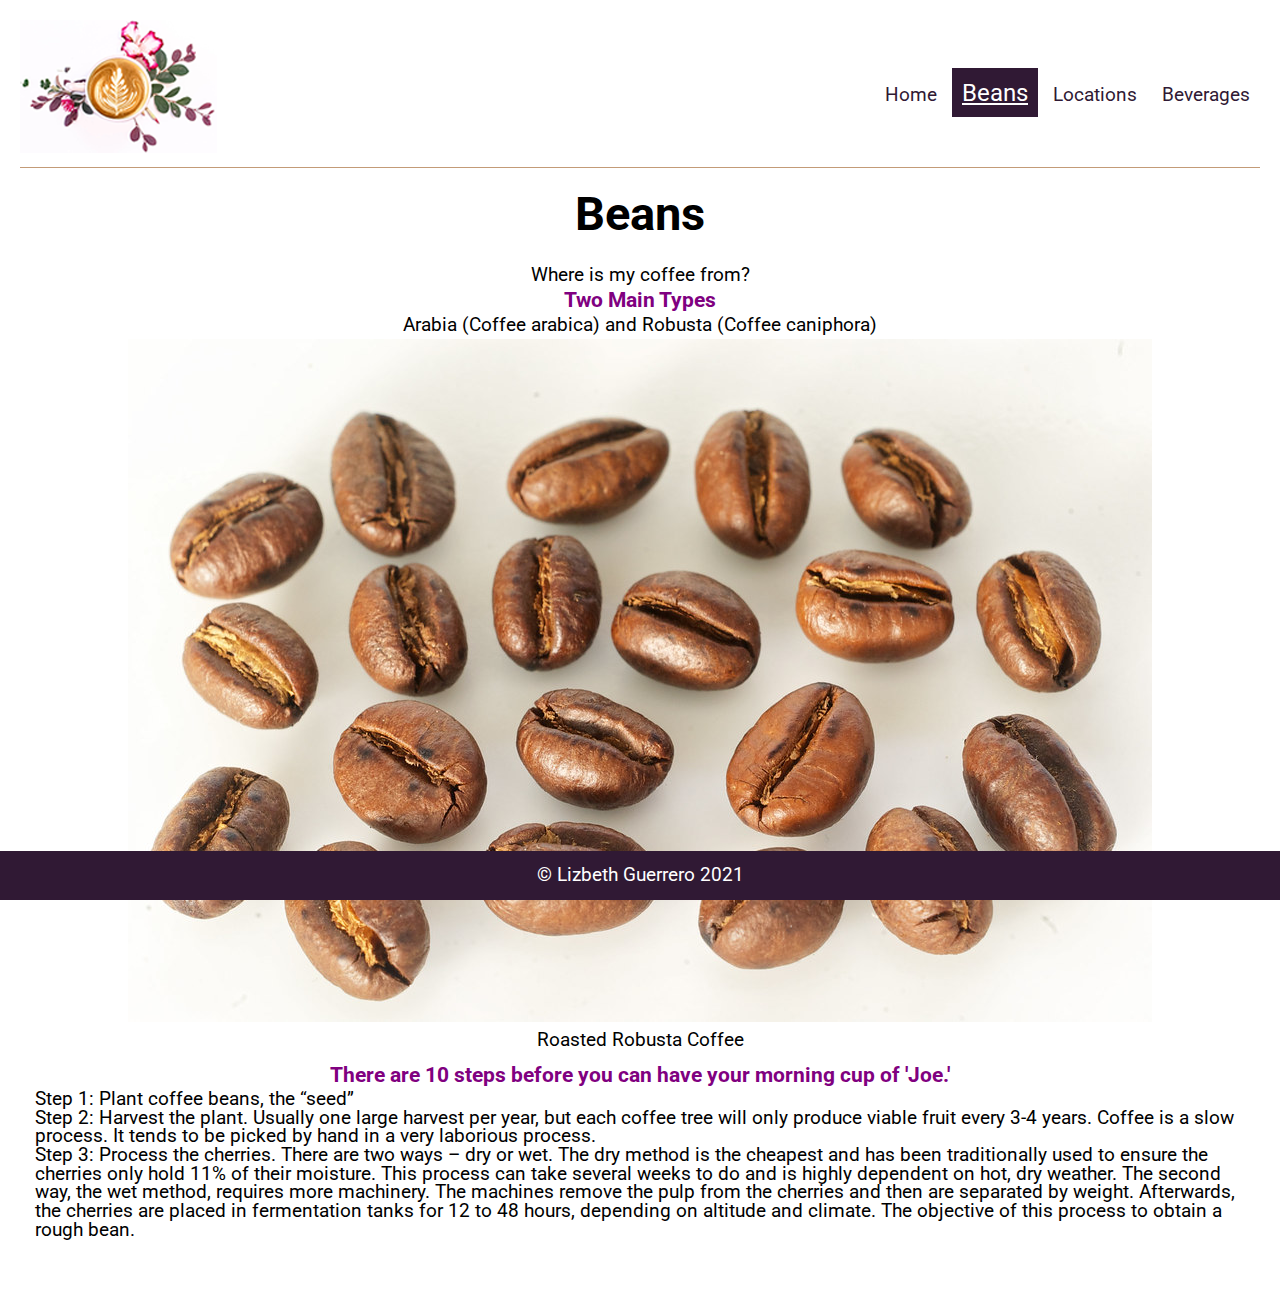
==== beans.html @ 9e93ac3e "Add files via upload" ====
<!DOCTYPE html>
<html lang="en">
  <head>
    <meta charset="utf-8">
    <meta name="viewport" content="width=device-width, initial-scale=1.0">
    <link rel="shortcut icon" type="images/ico" href="images/favicon.ico">
    <link rel="logo" type="image/png" href="images/coffee-pretty-kanwardeep-kaur.png">
    <link rel="stylesheet" href="css/html5reset.css">
    <link rel="stylesheet" href="css/starter.css">
    <link rel="stylesheet" href="css/style.css">
    <link rel="preconnect" href="https://fonts.gstatic.com">
    <link href="https://fonts.googleapis.com/css2?family=Roboto:wght@300&display=swap" rel="stylesheet">
    <title>Beans</title>
  </head>
  <body>
    <a class = "skip" href="#main">Skip to Main Content</a>
    <header>
      <img src="images/coffee-pretty-kanwardeep-kaur-unsplash-2.png" alt="logo" id = "logo">
      <nav>
        <ul class="nav">
          <li><a href="index.html">Home</a></li>
          <li><a class="current" href="beans.html">Beans</a></li>
          <li><a href="locations.html">Locations</a></li>
          <li><a href="beverages.html">Beverages</a></li>
        </ul>
      </nav>
    </header>

    <main id ="main">
      <id="main"/>
      <h1>Beans</h1>
      <p>Where is my coffee from?</p>

      <div class="beans">
        <h3 id="beans">Two Main Types</h3>
        <p>Arabia (Coffee arabica) and Robusta (Coffee caniphora)</p>
        <img src="images/robusta-bharat-mirchandani-flickr.jpeg" alt="Robusta Coffee beans" class="responsive"/>
        <p>Roasted Robusta Coffee</p>
      </div>

      <div class="steps">
        <h3 id="steps"> There are 10 steps before you can have your morning cup of 'Joe.'</h3>
        <p>Step 1: Plant coffee beans, the “seed”<br/>
          Step 2: Harvest the plant. Usually one large harvest per year, but each coffee tree will only produce viable fruit every 3-4 years. Coffee is a slow process. It tends to be picked by hand in a very laborious process.<br/>
          Step 3: Process the cherries. There are two ways – dry or wet. The dry method is the cheapest and has been traditionally used to ensure the cherries only hold 11% of their moisture. This process can take several weeks to do and is highly dependent on hot, dry weather. The second way, the wet method, requires more machinery. The machines remove the pulp from the cherries and then are separated by weight. Afterwards, the cherries are placed in fermentation tanks for 12 to 48 hours, depending on altitude and climate. The objective of this process to obtain a rough bean. 
          </p>
      </div>
  </main>

    <footer>
      <p> &copy; Lizbeth Guerrero 2021</p>
    </footer>
  </body>
</html>
---- css/starter.css ----
h1{
  font-size: 2.5em;
  text-align: center;
  line-height: 2;
  font-style: #301934 solid;
}

h2{
  font-size: 1.5em;
  text-align: center;
  padding-top: 60px;
}

h3 {
  color: purple;
  font-size:1.1em;
  text-align:center;
}

p {
  padding: 5px;
}

a.skip{
  background: white;
  left: 0;
  padding: 6px;
  position: absolute;
  top: -40px;
  -webkit-transition: top 1s ease-out;
  transition: top 1s ease-out;
  z-index: 1;
}

a.skip:focus{
  top:20px;
  color: black;
  text-decoration-style: solid;
}

*:focus{
  border: 2px solid black;
}

footer{
  background-color: #301934;
  color: white;
  min-height: 30px;
  padding-top: 10px;
  padding-bottom: 10px;
  text-align: center;
  width: 100%;
  position: fixed;
  bottom: 0;
  left: 0;
}

.big_card{
  -webkit-transform: initial;
          transform: initial;
}

.nav {
  width:100%;
  padding: 0px;
}

.nav li{
  display:inline;
  /* display:flex; */
  /* flex-direction: row;
  justify-content:right; */
  /* padding: 0px; */
}

.nav a{
  color: #301934;
  text-decoration: none;
}

.nav a:hover, a:focus{
  color: #774dad;
  text-decoration: none;
}

.nav .current {
  text-decoration: underline;
  color: white;
  background-color:#301934;
  font-size: 130%;
}

@media screen and (min-width: 850px){
  .big_card{
    -webkit-transform: scaleX(1.12);
            transform: scaleX(1.12);
  }

  nav a{
    padding: 10px;
  }
}
---- css/style.css ----
body{
  margin: 0;
  padding: 20px;
  font-size: 14pt;
  font-family: 'Roboto', sans-serif;
  text-align: center;
  margin-bottom: 40px;
  color: solid black;
}

header{
  background: #fff;
  border-bottom: 1px solid #C39B77;
  display: flex;
  flex-direction: column;
  justify-content: center;
  align-items: center;
  /* min-height: 40px; */
}

.navlinks {
  display:flex;
  flex-direction: column;
  justify-content: center;
}

.facts{
  min-height: 500px;
  display: flex;
  flex-direction: column;
  justify-content: center;
  align-items: center;
  flex-wrap: wrap;
}

.overview {
  margin: 12px;
  background: #fff;
  border-radius: 7px;
  padding: 0 0 50px 0;
  flex-basis: 400px;
}

.overview > header {
  background: #fff;
  padding: 10px 0;
  border-radius: 7px 7px 0 0;
}

.beverages {
  min-height: 600px;
  display: flex;
}

/* figure {
  border: 1 px #C39B77 solid;
  margin: auto;
  padding: 5px;
}

/* code below taken from w3 schools */
/* figcaption {
  display: flex;
  margin-top: 1em;
  margin-bottom: 1em;
  margin-left: 40px;
  margin-right: 40px;
  justify-content: center;
  flex-wrap: wrap; */
} */

.beans {
  padding-top: 40px;
  font-style: bold purple;
  line-height: 1;
}

.steps {
  padding:10px;
  text-align:left;
  display:flex;
  justify-content:center;
  flex-wrap:wrap;
}


.responsive {
  max-width: 100%;
  height: auto;
}


#logo{
  -webkit-animation-: logo_grow;
  animation-name: logo_grow;
  animation-duration: 15s;
}




/* CODE BELOW TAKEN FROM W3SCHOOLS PORTFOLIO GALLERY GUIDELINES */

* {
  box-sizing: border-box;
}

.row {
  margin: 8px -16px;
}

/* Add padding BETWEEN each column (if you want) */
.row,
.row > .column {
  padding: 8px;
}

/* Create four equal columns that floats next to each other */
.column {
  width: 25%;
}

/* Clear floats after rows */
.row:after {
  content: "";
  display: table;
  clear: both;
}

/* Responsive layout - makes a two column-layout instead of four columns */
@media screen and (max-width: 900px) {
  .column {
    width: 50%;
  }
}

/* Responsive layout - makes the two columns stack on top of each other instead of next to each other */
@media screen and (max-width: 600px) {
  .column {
    width: 100%;
  }
}


@media screen and (min-width: 850px){

  header{
    justify-content: space-between;
    flex-direction: row;
  }

  nav {
    display: flex;
    align-items: stretch;
    flex-direction: row;
  }

  /* .nav {
    flex-basis: 230px;
  }  */
}

/* @media (prefers-reduced-motion: reduce) {
  #logo {
    animation-name: none;
    animation-duration: none;
  }
}


@media print { 

  body {
      background-image: none;
  }

  nav {
    width: 100%;
  }

  nav li{
    display: flex;
    flex-direction: row;
    justify-content: space-around;
  }
} */
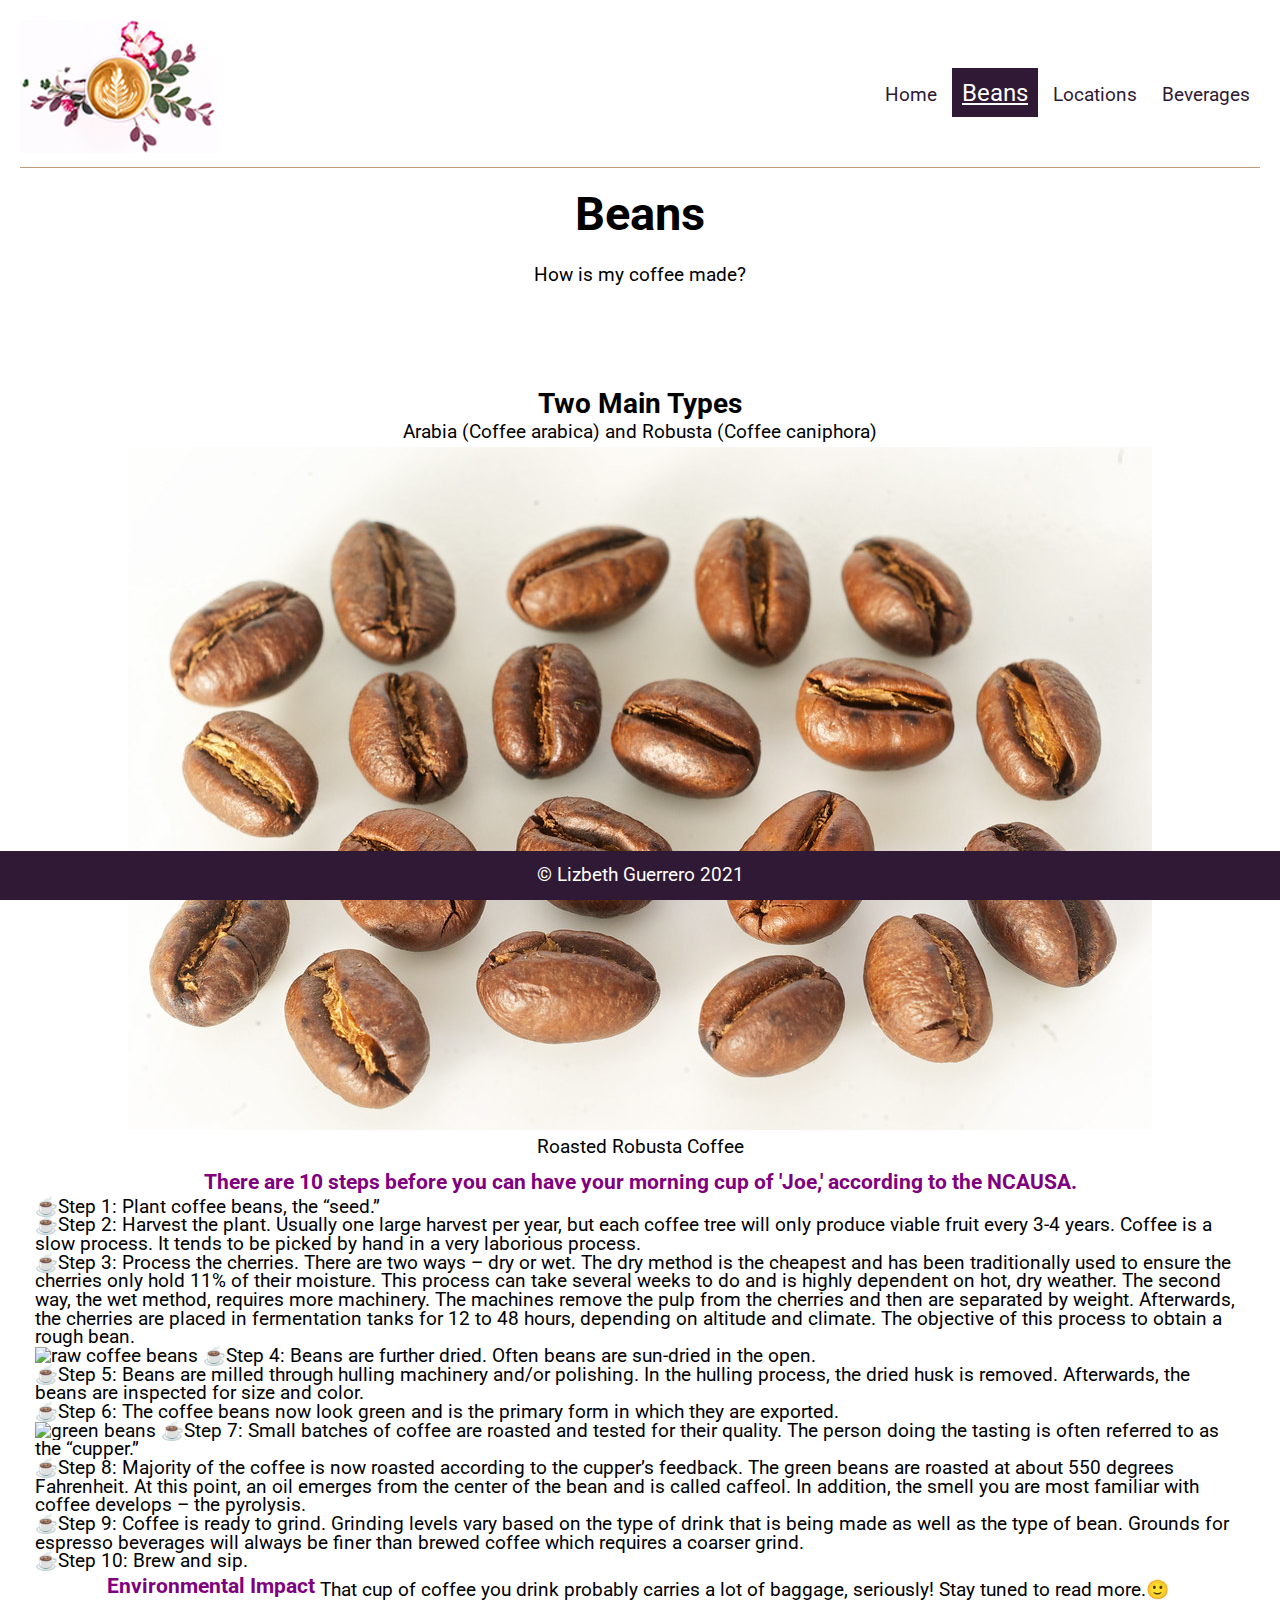
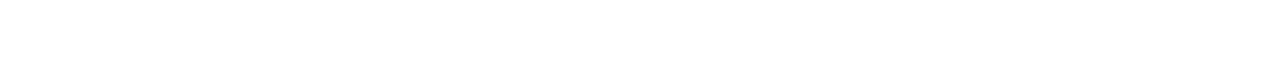
==== commit 3ee6c6e7: "Add files via upload" ====
--- a/beans.html
+++ b/beans.html
@@ -4,7 +4,7 @@
     <meta charset="utf-8">
     <meta name="viewport" content="width=device-width, initial-scale=1.0">
     <link rel="shortcut icon" type="images/ico" href="images/favicon.ico">
-    <link rel="logo" type="image/png" href="images/coffee-pretty-kanwardeep-kaur.png">
+    <link rel="logo" type="image/png" href="images/coffee-pretty-kanwardeep-kaur-unsplash-2.png">
     <link rel="stylesheet" href="css/html5reset.css">
     <link rel="stylesheet" href="css/starter.css">
     <link rel="stylesheet" href="css/style.css">
@@ -29,21 +29,52 @@
     <main id ="main">
       <id="main"/>
       <h1>Beans</h1>
-      <p>Where is my coffee from?</p>
+      <p>How is my coffee made?</p>
 
       <div class="beans">
-        <h3 id="beans">Two Main Types</h3>
+        <h2 id="beans">Two Main Types</h2>
         <p>Arabia (Coffee arabica) and Robusta (Coffee caniphora)</p>
         <img src="images/robusta-bharat-mirchandani-flickr.jpeg" alt="Robusta Coffee beans" class="responsive"/>
         <p>Roasted Robusta Coffee</p>
       </div>
 
       <div class="steps">
-        <h3 id="steps"> There are 10 steps before you can have your morning cup of 'Joe.'</h3>
-        <p>Step 1: Plant coffee beans, the “seed”<br/>
-          Step 2: Harvest the plant. Usually one large harvest per year, but each coffee tree will only produce viable fruit every 3-4 years. Coffee is a slow process. It tends to be picked by hand in a very laborious process.<br/>
-          Step 3: Process the cherries. There are two ways – dry or wet. The dry method is the cheapest and has been traditionally used to ensure the cherries only hold 11% of their moisture. This process can take several weeks to do and is highly dependent on hot, dry weather. The second way, the wet method, requires more machinery. The machines remove the pulp from the cherries and then are separated by weight. Afterwards, the cherries are placed in fermentation tanks for 12 to 48 hours, depending on altitude and climate. The objective of this process to obtain a rough bean. 
-          </p>
+        <h3 id="steps"> There are 10 steps before you can have your morning cup of 'Joe,' according to the NCAUSA.</h3>
+        <!-- <table>
+          <thead>
+            <tr>
+              <th scope="col" class="colhead">Step</th>
+              <th scope="col" class="colhead">Description</th>
+            </tr>
+          </thead>
+          <tbody>
+            <tr>
+              <th scope="row" class="rowhead">1</th>
+              <td>Plant coffee beans, the “seed.”</td>
+            </tr>
+            <tr>
+              <th scope="row" class="rowhead">2</th>
+              <td>Harvest the plant. Usually one large harvest per year, but each coffee tree will only produce viable fruit every 3-4 years. Coffee is a slow process. It tends to be picked by hand in a very laborious process.</td>
+            </tr> -->
+
+        <p>
+          &#9749;Step 1: Plant coffee beans, the “seed.”<br/>
+          &#9749;Step 2: Harvest the plant. Usually one large harvest per year, but each coffee tree will only produce viable fruit every 3-4 years. Coffee is a slow process. It tends to be picked by hand in a very laborious process.<br/>
+          &#9749;Step 3: Process the cherries. There are two ways – dry or wet. The dry method is the cheapest and has been traditionally used to ensure the cherries only hold 11% of their moisture. This process can take several weeks to do and is highly dependent on hot, dry weather. The second way, the wet method, requires more machinery. The machines remove the pulp from the cherries and then are separated by weight. Afterwards, the cherries are placed in fermentation tanks for 12 to 48 hours, depending on altitude and climate. The objective of this process to obtain a rough bean.<br/>
+          <img src="images/raw-coffee_rodrigo-unsplash.jpg" alt="raw coffee beans" class="responsive"/>
+          &#9749;Step 4: Beans are further dried. Often beans are sun-dried in the open.<br/>
+          &#9749;Step 5: Beans are milled through hulling machinery and/or polishing. In the hulling process, the dried husk is removed. Afterwards, the beans are inspected for size and color.<br/>
+          &#9749;Step 6: The coffee beans now look green and is the primary form in which they are exported.<br/>
+          <img src="images/green-beans-battlecreek-coffee-roasters-unsplash.jpeg" alt="green beans" class="responsive"/>
+          &#9749;Step 7: Small batches of coffee are roasted and tested for their quality. The person doing the tasting is often referred to as the “cupper.”<br/>
+          &#9749;Step 8: Majority of the coffee is now roasted according to the cupper’s feedback. The green beans are roasted at about 550 degrees Fahrenheit. At this point, an oil emerges from the center of the bean and is called caffeol. In addition, the smell you are most familiar with coffee develops – the pyrolysis.<br/>
+          &#9749;Step 9: Coffee is ready to grind. Grinding levels vary based on the type of drink that is being made as well as the type of bean. Grounds for espresso beverages will always be finer than brewed coffee which requires a coarser grind.<br/>
+          &#9749;Step 10: Brew and sip.<br/>
+        </p>
+        <!-- </tbody>
+        </table> -->
+        <h3 id="impact">Environmental Impact</h3>
+        <p>That cup of coffee you drink probably carries a lot of baggage, seriously! Stay tuned to read more.&#128578;</p>
       </div>
   </main>
 
--- a/css/style.css
+++ b/css/style.css
@@ -15,7 +15,6 @@
   flex-direction: column;
   justify-content: center;
   align-items: center;
-  /* min-height: 40px; */
 }
 
 .navlinks {
@@ -33,7 +32,47 @@
   flex-wrap: wrap;
 }
 
-.overview {
+.container{
+  display: grid;
+  grid-template-columns: 1fr 3fr 3fr 3fr 3fr 1fr;
+  grid-template-rows: auto auto auto auto auto auto;
+  row-gap: 20px;
+}
+
+.brazil, .columbia, .vietnam, .indonesia, .ethiopia, .costa-rica{
+  grid-column: 2/span2;
+}
+
+.brazil-image, .columbia-image, .vietnam-image, .indonesia-image, .ethiopia-image, .costa-rica-image{
+  grid-column: 1/span 6;
+  max-height: 350pz;
+  overflow: hidden;
+}
+
+.brazil, .brazil-image{
+  grid-row: 1/span 1;
+}
+
+.columbia, .columbia-image{
+  grid-row: 2/span 2;
+}
+
+.vietnam, .vietnam-image{
+  grid-row: 3/span 1;
+}
+
+.indonesia, .indonesia-image{
+  grid-row: 4/span1;
+}
+
+.ethiopia, .ethiopia-image{
+  grid-row: 5/span 1;
+}
+
+.costa-rica, .costa-rica-image{
+  grid-row: 6/span 1;
+}
+/* .overview {
   margin: 12px;
   background: #fff;
   border-radius: 7px;
@@ -45,7 +84,34 @@
   background: #fff;
   padding: 10px 0;
   border-radius: 7px 7px 0 0;
-}
+} */
+
+/* .steps table {
+  border-radius: 10px;
+  margin-left: auto;
+  margin-right: auto;
+  border: 1px solid #C39B77;
+}
+
+.colhead{
+  color: #FFFFFF;
+  min-width: 125px;
+  padding: 10px;
+  text-align: center;
+  vertical-align: middle;
+  text-transform: uppercase;
+}
+
+.rowhead{
+  border-top: 2px solid #C39B77;
+  border-right: 2px solid #C39B77;
+}
+
+td, th {
+  border-top: 2px solid #000000;
+  padding: 10px;
+  text-align:center;
+} */
 
 .beverages {
   min-height: 600px;
@@ -67,7 +133,7 @@
   margin-right: 40px;
   justify-content: center;
   flex-wrap: wrap; */
-} */
+
 
 .beans {
   padding-top: 40px;
@@ -87,6 +153,8 @@
 .responsive {
   max-width: 100%;
   height: auto;
+  Flex: display;
+  align-items: center !important;
 }
 
 
@@ -106,11 +174,11 @@
 }
 
 .row {
-  margin: 8px -16px;
+  margin: 8px;
 }
 
 /* Add padding BETWEEN each column (if you want) */
-.row,
+/* .row, */
 .row > .column {
   padding: 8px;
 }
@@ -120,7 +188,6 @@
   width: 25%;
 }
 
-/* Clear floats after rows */
 .row:after {
   content: "";
   display: table;
@@ -155,33 +222,21 @@
     flex-direction: row;
   }
 
-  /* .nav {
-    flex-basis: 230px;
-  }  */
-}
-
-/* @media (prefers-reduced-motion: reduce) {
-  #logo {
-    animation-name: none;
-    animation-duration: none;
-  }
-}
-
-
-@media print { 
-
-  body {
-      background-image: none;
-  }
-
-  nav {
-    width: 100%;
-  }
-
-  nav li{
-    display: flex;
-    flex-direction: row;
-    justify-content: space-around;
-  }
-} */
-
+  .container{
+    display: grid;
+    grid-template-columns: 50px auto 500px auto 50px;
+    grid-template-rows: 400px 425px 425px 400px;
+  }
+
+  .brazil, .columbia, .vietnam, .indonesia, .ethiopia, .costa-rica{
+    grid-column: 3/span 2;
+  }
+
+  .brazil-image, .columbia-image, .vietnam-image, .indonesia-image, .ethiopia-image, .costa-rica-image{
+    grid-column: 2/span 2;
+  }
+}
+
+
+
+
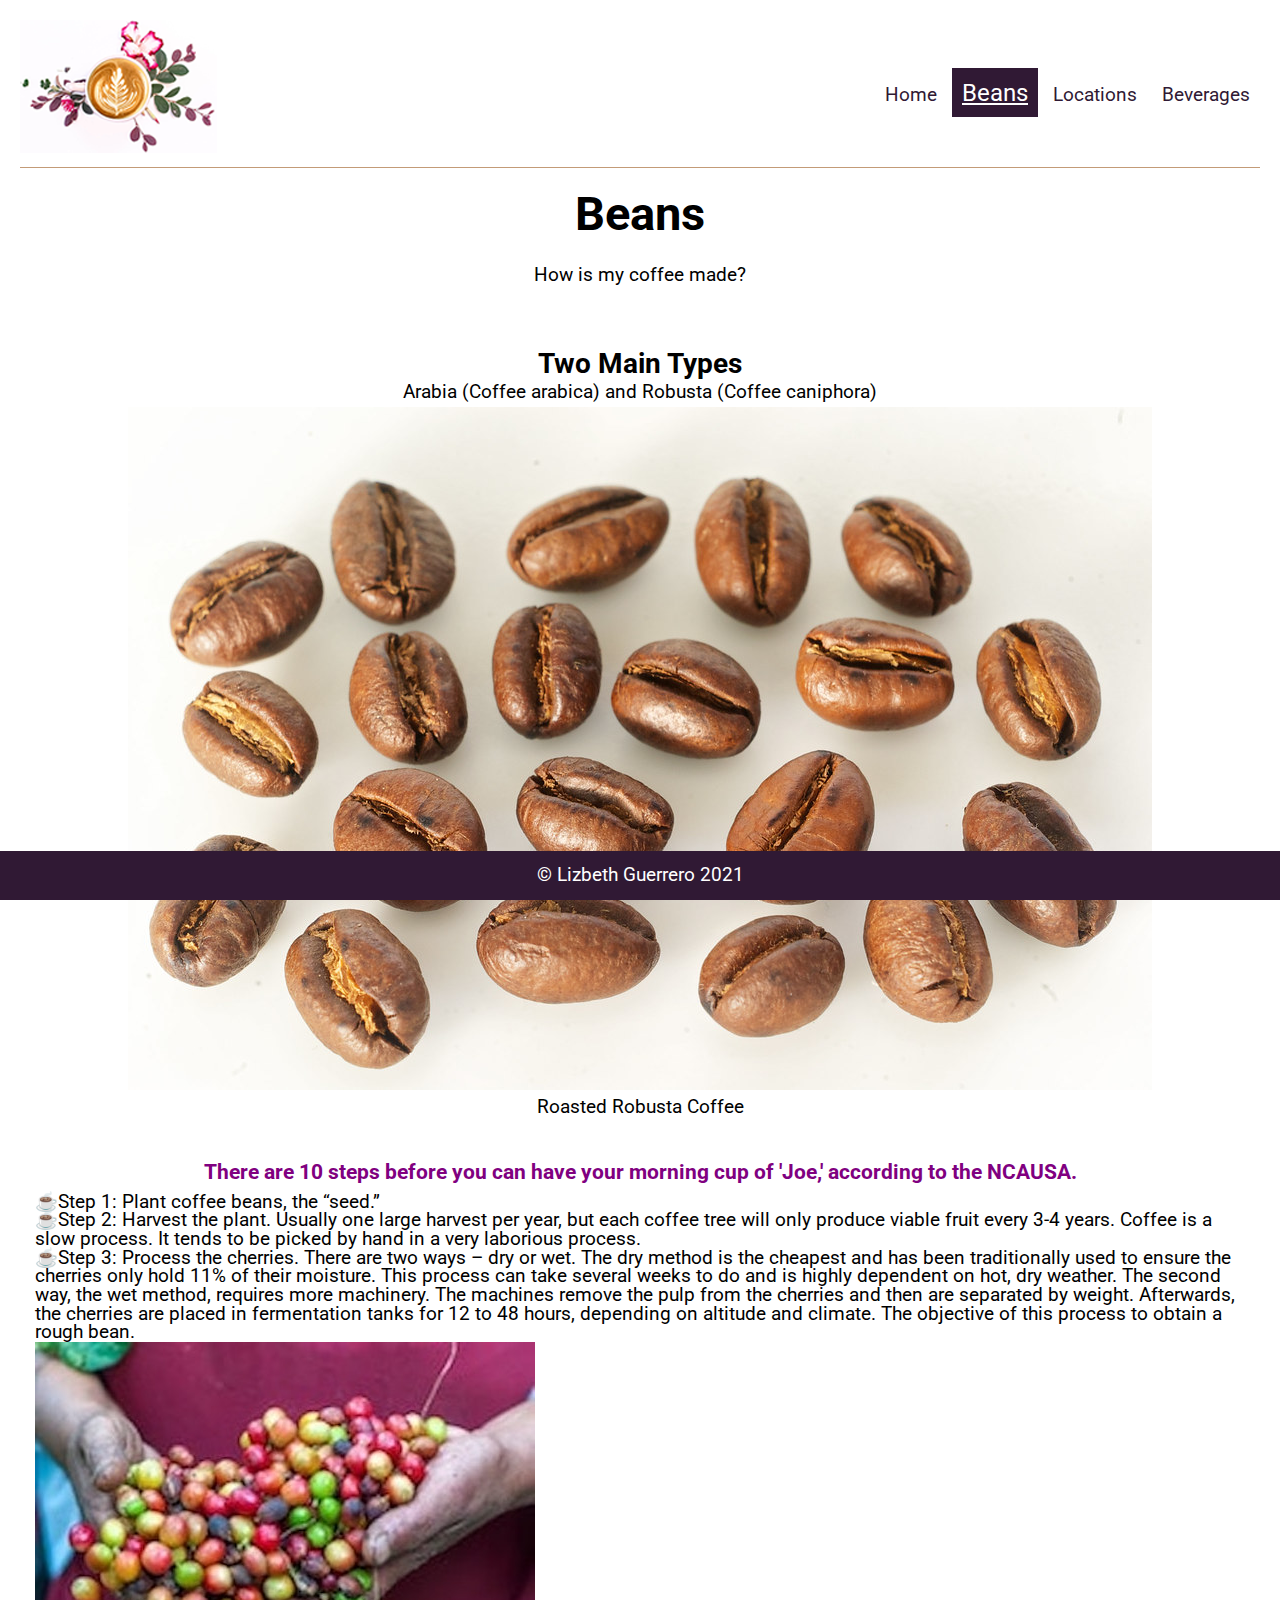
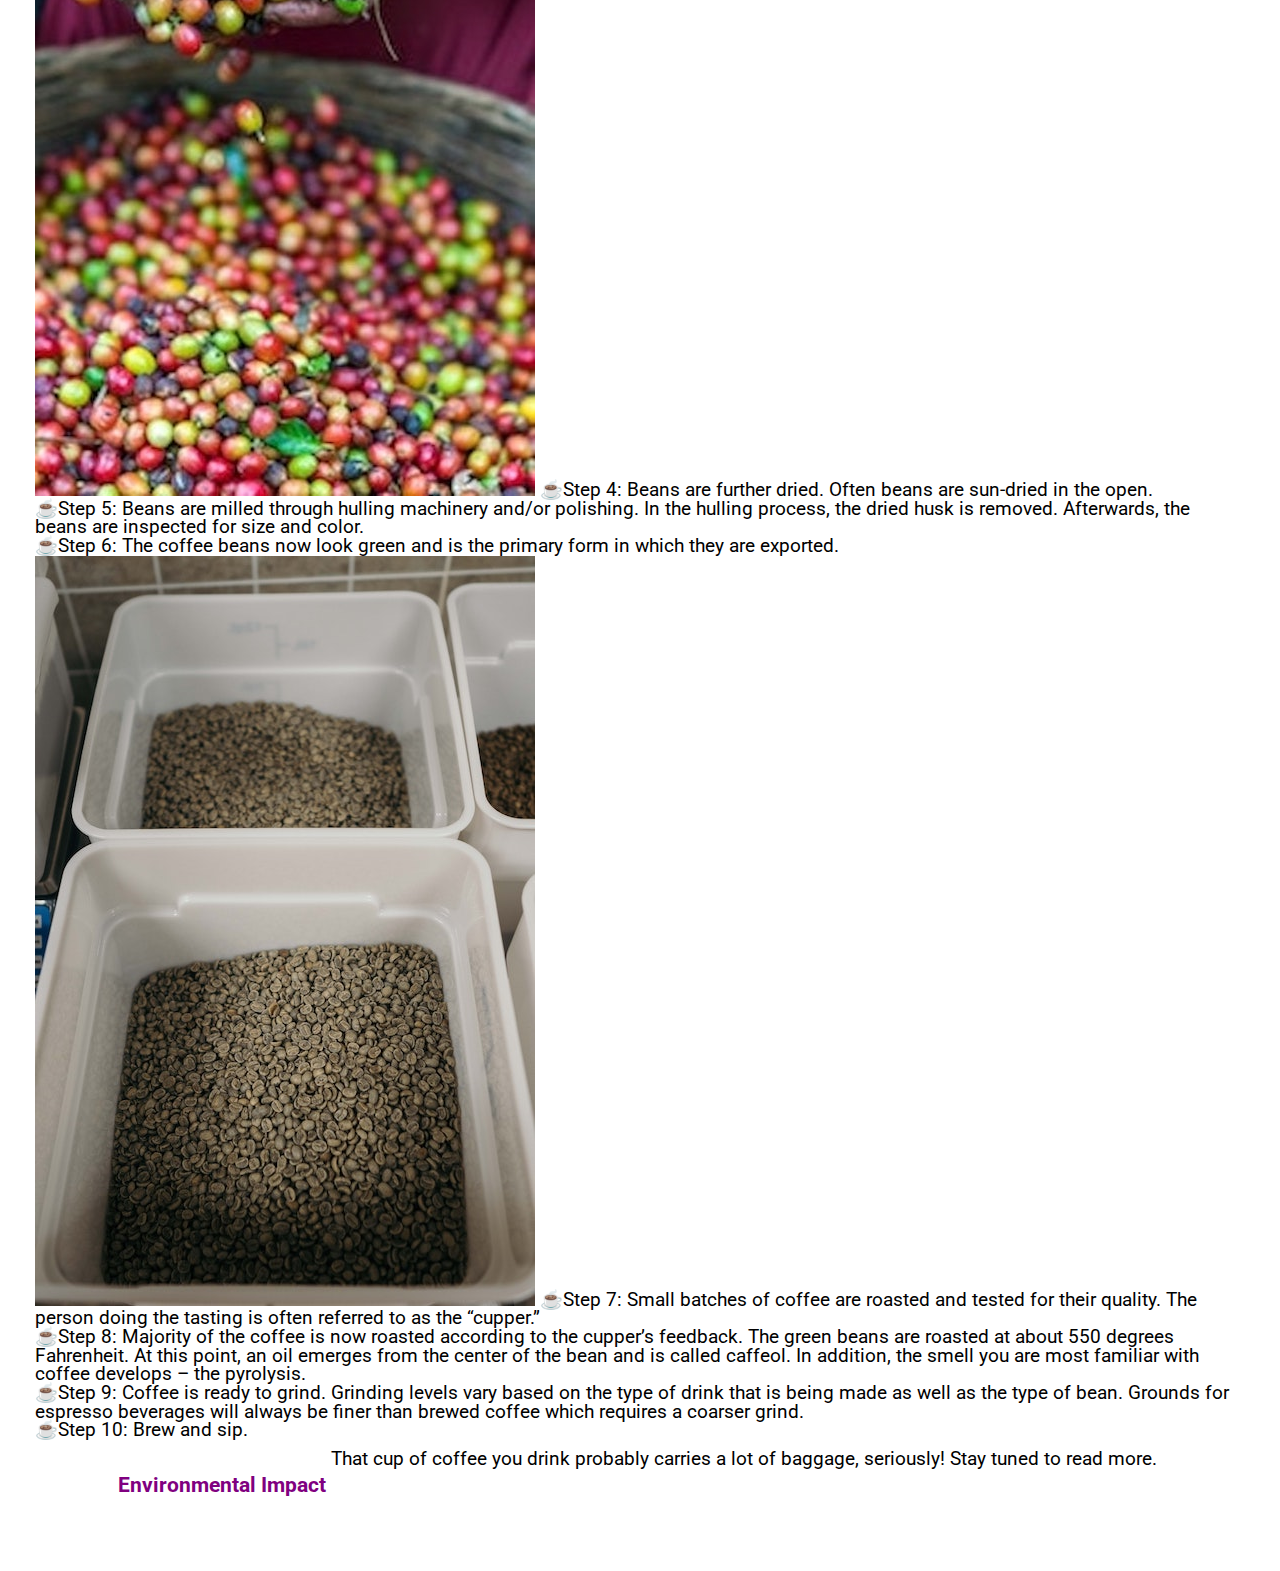
==== commit 0b4386cf: "Add files via upload" ====
--- a/beans.html
+++ b/beans.html
@@ -74,7 +74,7 @@
         <!-- </tbody>
         </table> -->
         <h3 id="impact">Environmental Impact</h3>
-        <p>That cup of coffee you drink probably carries a lot of baggage, seriously! Stay tuned to read more.&#128578;</p>
+        <p>That cup of coffee you drink probably carries a lot of baggage, seriously! Stay tuned to read more.</p>
       </div>
   </main>
 
--- a/css/starter.css
+++ b/css/starter.css
@@ -8,13 +8,15 @@
 h2{
   font-size: 1.5em;
   text-align: center;
-  padding-top: 60px;
+  padding-top: 20px;
 }
 
 h3 {
   color: purple;
   font-size:1.1em;
   text-align:center;
+  padding-top: 30px;
+  padding-bottom: 5px;
 }
 
 p {
--- a/css/style.css
+++ b/css/style.css
@@ -34,18 +34,19 @@
 
 .container{
   display: grid;
-  grid-template-columns: 1fr 3fr 3fr 3fr 3fr 1fr;
-  grid-template-rows: auto auto auto auto auto auto;
+  /* Code below taken from Jo Franchetti on Medium */
+  grid-template-columns: repeat(auto-fill, minmax(250px, 1fr));
+  grid-template-rows: repeat(6, 1fr);
   row-gap: 20px;
 }
 
 .brazil, .columbia, .vietnam, .indonesia, .ethiopia, .costa-rica{
-  grid-column: 2/span2;
+  grid-column: 3/span 3;
 }
 
 .brazil-image, .columbia-image, .vietnam-image, .indonesia-image, .ethiopia-image, .costa-rica-image{
   grid-column: 1/span 6;
-  max-height: 350pz;
+  max-height: 400px;
   overflow: hidden;
 }
 
@@ -54,7 +55,7 @@
 }
 
 .columbia, .columbia-image{
-  grid-row: 2/span 2;
+  grid-row: 2/span 1;
 }
 
 .vietnam, .vietnam-image{
@@ -62,7 +63,7 @@
 }
 
 .indonesia, .indonesia-image{
-  grid-row: 4/span1;
+  grid-row: 4/span 1;
 }
 
 .ethiopia, .ethiopia-image{
@@ -72,6 +73,16 @@
 .costa-rica, .costa-rica-image{
   grid-row: 6/span 1;
 }
+
+.text {
+  background-color: #d6c6b7;
+  border: 7px solid #301934;
+  border-radius: 10px;
+  padding: 30px;
+  align-self: center;
+}
+
+
 /* .overview {
   margin: 12px;
   background: #fff;
@@ -153,8 +164,6 @@
 .responsive {
   max-width: 100%;
   height: auto;
-  Flex: display;
-  align-items: center !important;
 }
 
 
@@ -188,32 +197,36 @@
   width: 25%;
 }
 
-.row:after {
+/* .row:after {
   content: "";
   display: table;
   clear: both;
-}
+} */
 
 /* Responsive layout - makes a two column-layout instead of four columns */
-@media screen and (max-width: 900px) {
+/* @media screen and (max-width: 900px) {
   .column {
     width: 50%;
   }
-}
+} */
 
 /* Responsive layout - makes the two columns stack on top of each other instead of next to each other */
-@media screen and (max-width: 600px) {
+/* @media screen and (max-width: 600px) {
   .column {
     width: 100%;
   }
-}
-
-
-@media screen and (min-width: 850px){
+} */
+
+
+@media screen and (min-width: 550px){
 
   header{
     justify-content: space-between;
     flex-direction: row;
+  }
+
+  .container > img {
+    width:100%;
   }
 
   nav {
@@ -224,19 +237,19 @@
 
   .container{
     display: grid;
-    grid-template-columns: 50px auto 500px auto 50px;
-    grid-template-rows: 400px 425px 425px 400px;
+    grid-template-columns: 50px auto 50px auto 50px auto;
+    grid-template-rows: 400px 400px 400px 400px 400px 400px;
   }
 
   .brazil, .columbia, .vietnam, .indonesia, .ethiopia, .costa-rica{
-    grid-column: 3/span 2;
+    grid-column: 5/span 2;
   }
 
   .brazil-image, .columbia-image, .vietnam-image, .indonesia-image, .ethiopia-image, .costa-rica-image{
-    grid-column: 2/span 2;
-  }
-}
-
-
-
-
+    grid-column: 4/span 2;
+  }
+}
+
+
+
+
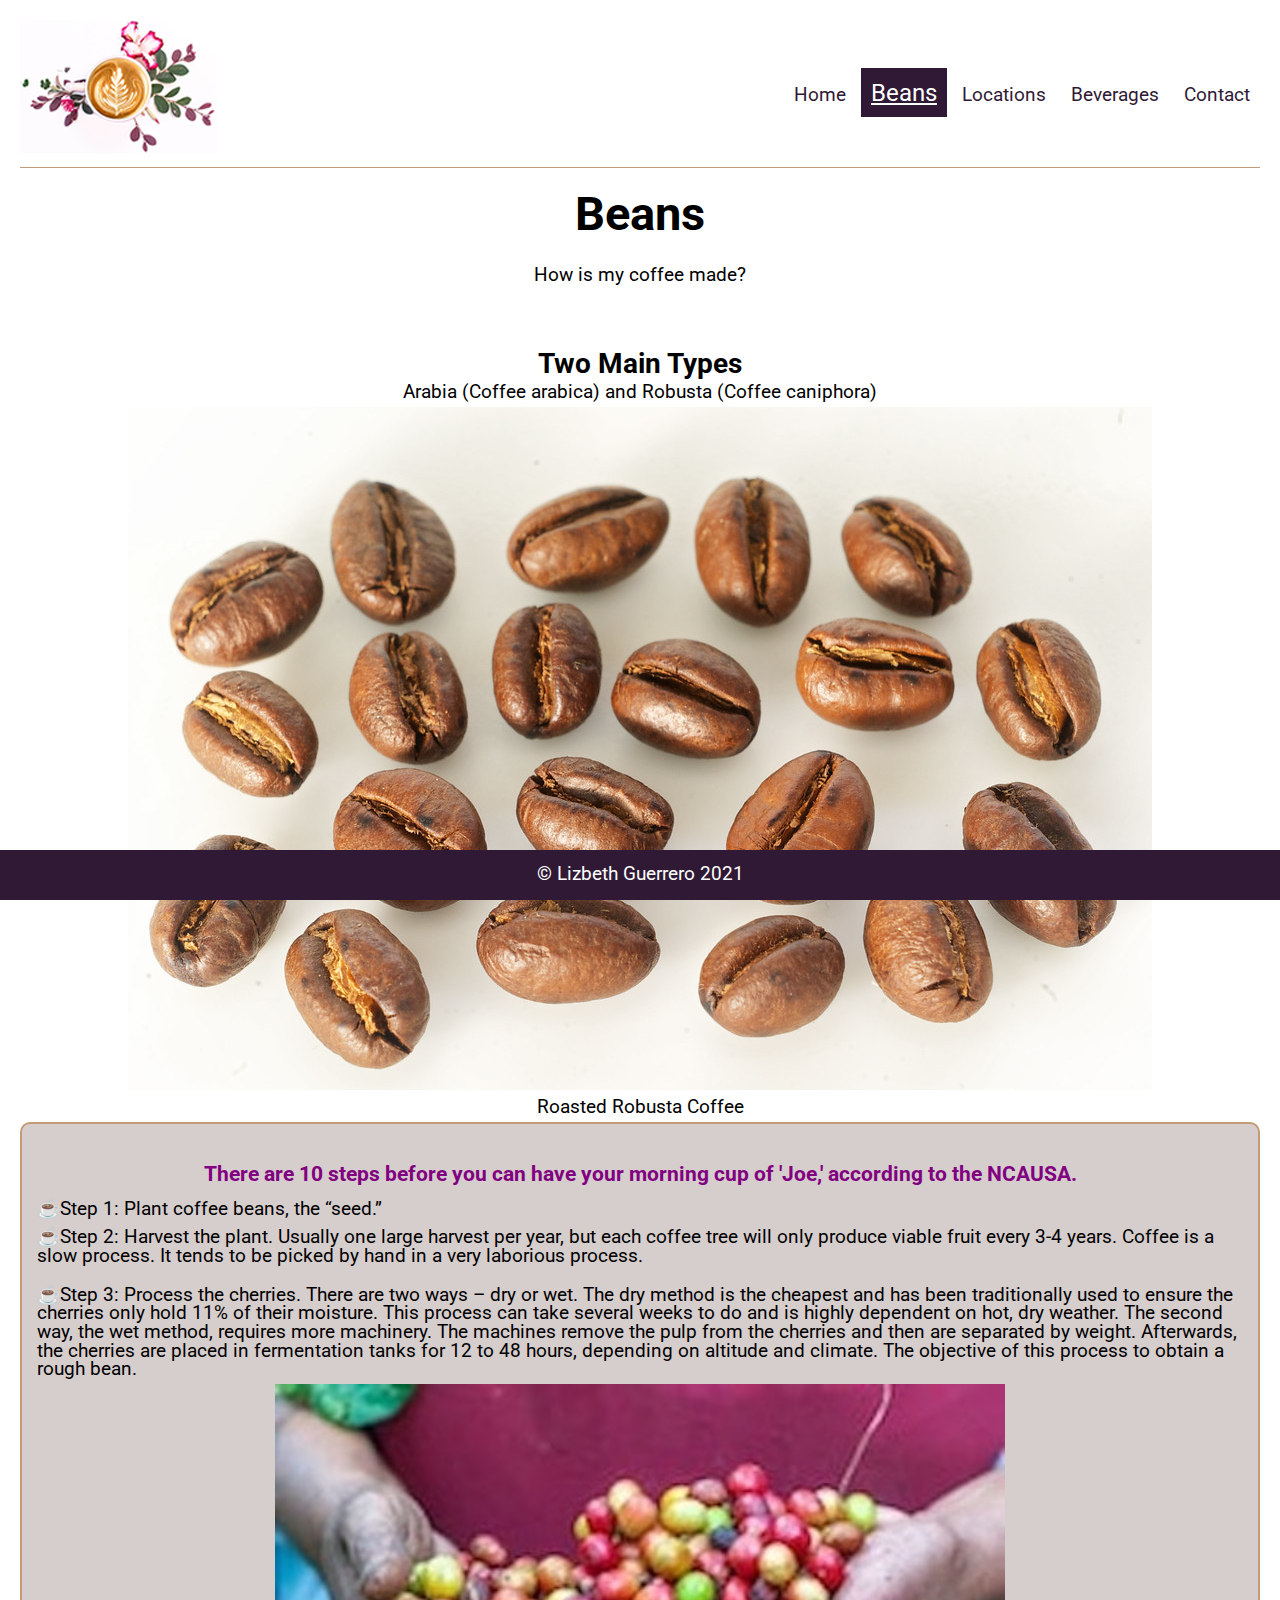
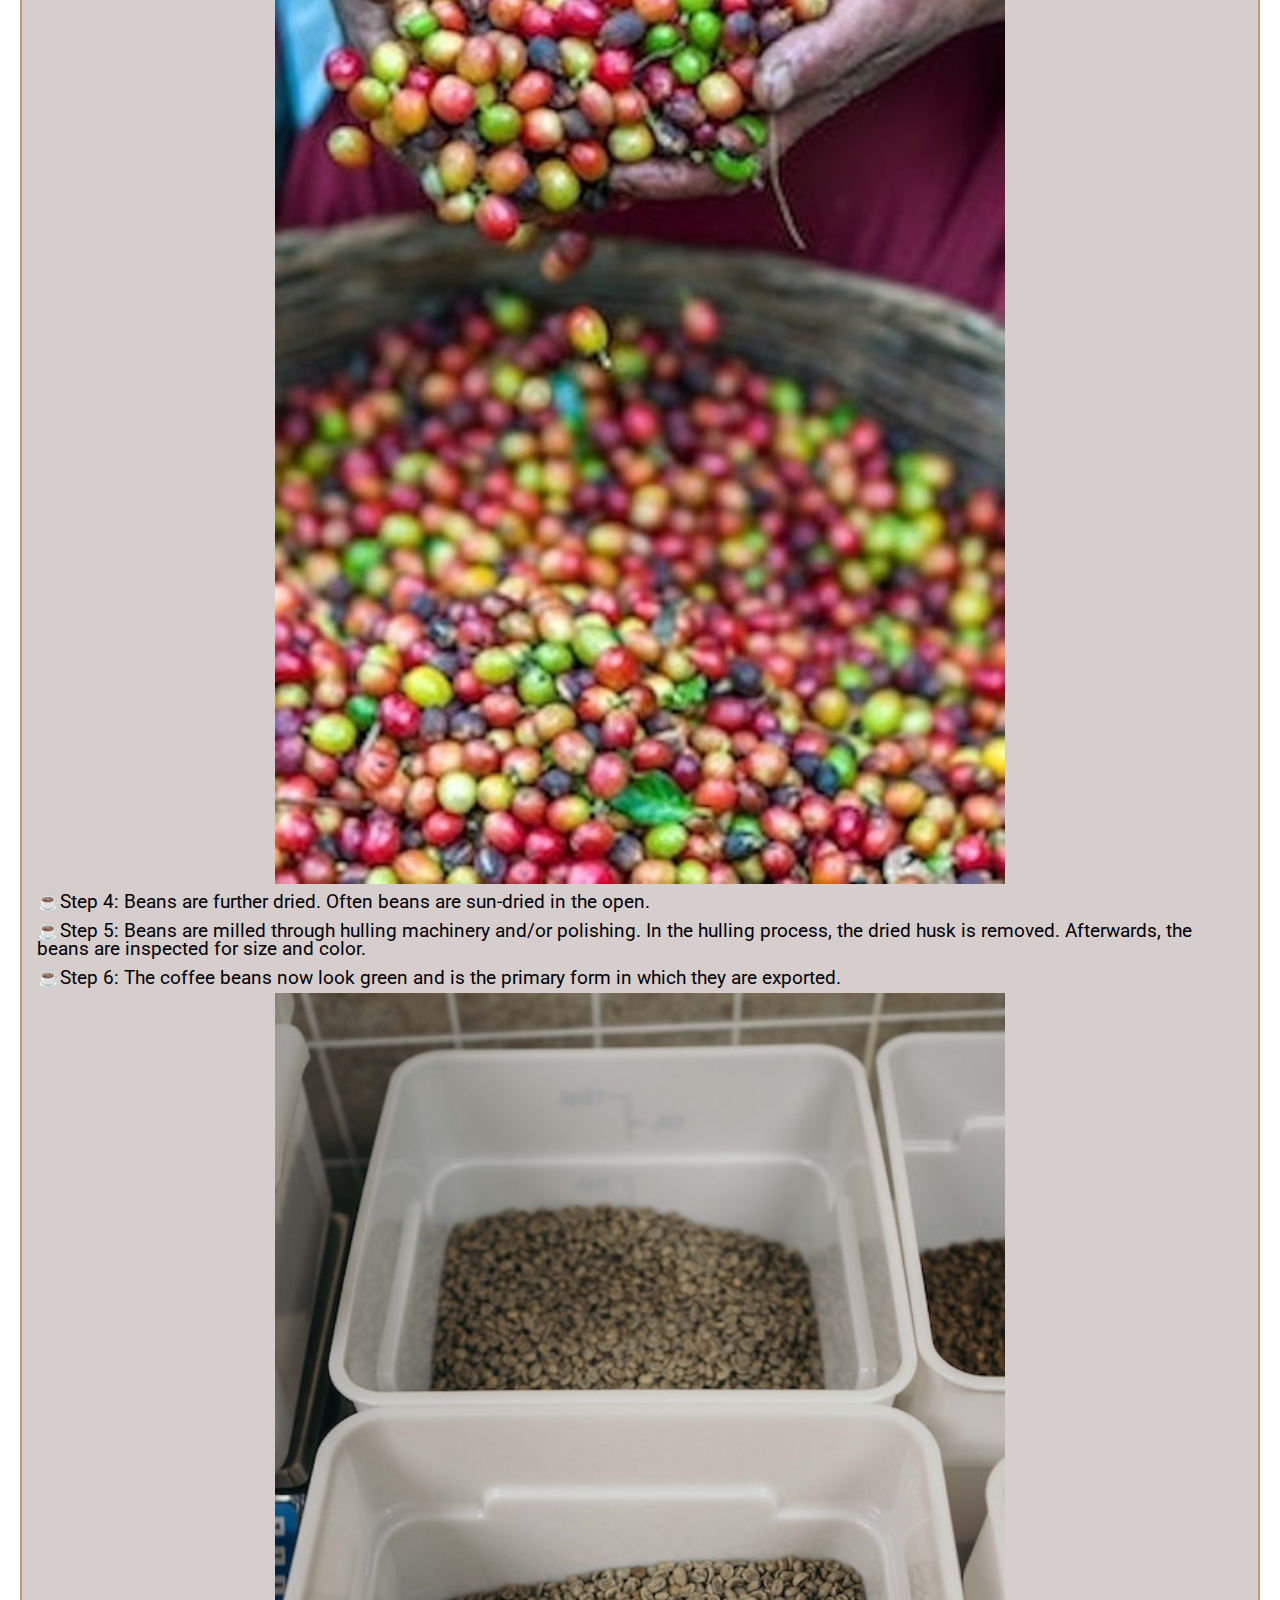
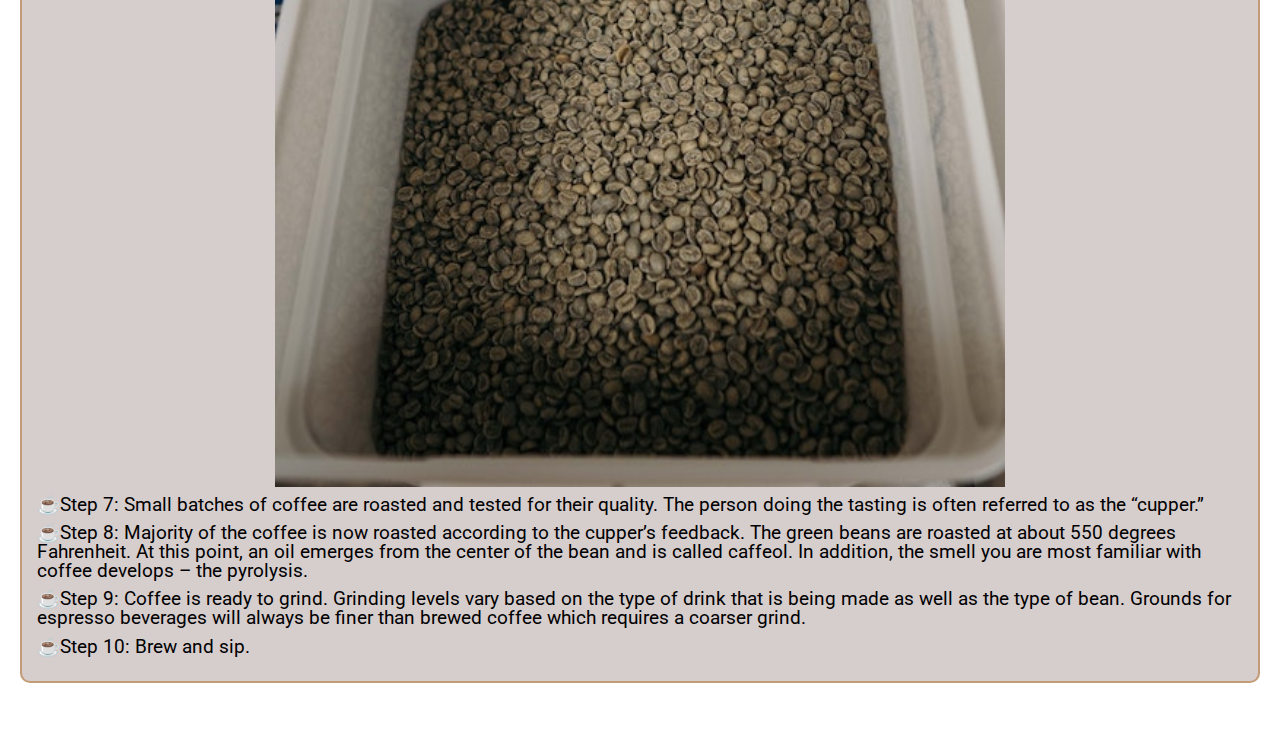
==== commit 46d46138: "Add files via upload" ====
--- a/beans.html
+++ b/beans.html
@@ -22,6 +22,7 @@
           <li><a class="current" href="beans.html">Beans</a></li>
           <li><a href="locations.html">Locations</a></li>
           <li><a href="beverages.html">Beverages</a></li>
+          <li><a href="contact.html">Contact</a></li>
         </ul>
       </nav>
     </header>
@@ -40,42 +41,24 @@
 
       <div class="steps">
         <h3 id="steps"> There are 10 steps before you can have your morning cup of 'Joe,' according to the NCAUSA.</h3>
-        <!-- <table>
-          <thead>
-            <tr>
-              <th scope="col" class="colhead">Step</th>
-              <th scope="col" class="colhead">Description</th>
-            </tr>
-          </thead>
-          <tbody>
-            <tr>
-              <th scope="row" class="rowhead">1</th>
-              <td>Plant coffee beans, the “seed.”</td>
-            </tr>
-            <tr>
-              <th scope="row" class="rowhead">2</th>
-              <td>Harvest the plant. Usually one large harvest per year, but each coffee tree will only produce viable fruit every 3-4 years. Coffee is a slow process. It tends to be picked by hand in a very laborious process.</td>
-            </tr> -->
-
-        <p>
-          &#9749;Step 1: Plant coffee beans, the “seed.”<br/>
-          &#9749;Step 2: Harvest the plant. Usually one large harvest per year, but each coffee tree will only produce viable fruit every 3-4 years. Coffee is a slow process. It tends to be picked by hand in a very laborious process.<br/>
-          &#9749;Step 3: Process the cherries. There are two ways – dry or wet. The dry method is the cheapest and has been traditionally used to ensure the cherries only hold 11% of their moisture. This process can take several weeks to do and is highly dependent on hot, dry weather. The second way, the wet method, requires more machinery. The machines remove the pulp from the cherries and then are separated by weight. Afterwards, the cherries are placed in fermentation tanks for 12 to 48 hours, depending on altitude and climate. The objective of this process to obtain a rough bean.<br/>
-          <img src="images/raw-coffee_rodrigo-unsplash.jpg" alt="raw coffee beans" class="responsive"/>
-          &#9749;Step 4: Beans are further dried. Often beans are sun-dried in the open.<br/>
-          &#9749;Step 5: Beans are milled through hulling machinery and/or polishing. In the hulling process, the dried husk is removed. Afterwards, the beans are inspected for size and color.<br/>
-          &#9749;Step 6: The coffee beans now look green and is the primary form in which they are exported.<br/>
-          <img src="images/green-beans-battlecreek-coffee-roasters-unsplash.jpeg" alt="green beans" class="responsive"/>
-          &#9749;Step 7: Small batches of coffee are roasted and tested for their quality. The person doing the tasting is often referred to as the “cupper.”<br/>
-          &#9749;Step 8: Majority of the coffee is now roasted according to the cupper’s feedback. The green beans are roasted at about 550 degrees Fahrenheit. At this point, an oil emerges from the center of the bean and is called caffeol. In addition, the smell you are most familiar with coffee develops – the pyrolysis.<br/>
-          &#9749;Step 9: Coffee is ready to grind. Grinding levels vary based on the type of drink that is being made as well as the type of bean. Grounds for espresso beverages will always be finer than brewed coffee which requires a coarser grind.<br/>
-          &#9749;Step 10: Brew and sip.<br/>
+        <p>&#9749;Step 1: Plant coffee beans, the “seed.”<br/></p>
+        <p>&#9749;Step 2: Harvest the plant. Usually one large harvest per year, but each coffee tree will only produce viable fruit every 3-4 years. Coffee is a slow process. It tends to be picked by hand in a very laborious process.<br/><p>
+        <p>&#9749;Step 3: Process the cherries. There are two ways – dry or wet. The dry method is the cheapest and has been traditionally used to ensure the cherries only hold 11% of their moisture. This process can take several weeks to do and is highly dependent on hot, dry weather. The second way, the wet method, requires more machinery. The machines remove the pulp from the cherries and then are separated by weight. Afterwards, the cherries are placed in fermentation tanks for 12 to 48 hours, depending on altitude and climate. The objective of this process to obtain a rough bean.<br/></p>
+        <img src="images/raw-coffee_rodrigo-unsplash.jpg" alt="raw coffee beans" class="responsive" style="width:60%"/>
+        <p>&#9749;Step 4: Beans are further dried. Often beans are sun-dried in the open.<br/></p>
+        <p>&#9749;Step 5: Beans are milled through hulling machinery and/or polishing. In the hulling process, the dried husk is removed. Afterwards, the beans are inspected for size and color.<br/></p>
+        <p>&#9749;Step 6: The coffee beans now look green and is the primary form in which they are exported.<br/></p>
+        <img src="images/green-beans-battlecreek-coffee-roasters-unsplash.jpeg" alt="green beans" class="responsive" style="width:60%"/>
+        <p>&#9749;Step 7: Small batches of coffee are roasted and tested for their quality. The person doing the tasting is often referred to as the “cupper.”<br/></p>
+        <p>&#9749;Step 8: Majority of the coffee is now roasted according to the cupper’s feedback. The green beans are roasted at about 550 degrees Fahrenheit. At this point, an oil emerges from the center of the bean and is called caffeol. In addition, the smell you are most familiar with coffee develops – the pyrolysis.<br/></p>
+        <p>&#9749;Step 9: Coffee is ready to grind. Grinding levels vary based on the type of drink that is being made as well as the type of bean. Grounds for espresso beverages will always be finer than brewed coffee which requires a coarser grind.<br/></p>
+        <p>&#9749;Step 10: Brew and sip.<br/></p>
         </p>
-        <!-- </tbody>
-        </table> -->
+      </div>
+      <!-- <div class ="impact">
         <h3 id="impact">Environmental Impact</h3>
         <p>That cup of coffee you drink probably carries a lot of baggage, seriously! Stay tuned to read more.</p>
-      </div>
+      </div> -->
   </main>
 
     <footer>
--- a/css/starter.css
+++ b/css/starter.css
@@ -16,7 +16,7 @@
   font-size:1.1em;
   text-align:center;
   padding-top: 30px;
-  padding-bottom: 5px;
+  padding-bottom: 10px;
 }
 
 p {
@@ -29,8 +29,6 @@
   padding: 6px;
   position: absolute;
   top: -40px;
-  -webkit-transition: top 1s ease-out;
-  transition: top 1s ease-out;
   z-index: 1;
 }
 
--- a/css/style.css
+++ b/css/style.css
@@ -13,7 +13,6 @@
   border-bottom: 1px solid #C39B77;
   display: flex;
   flex-direction: column;
-  justify-content: center;
   align-items: center;
 }
 
@@ -32,48 +31,6 @@
   flex-wrap: wrap;
 }
 
-.container{
-  display: grid;
-  /* Code below taken from Jo Franchetti on Medium */
-  grid-template-columns: repeat(auto-fill, minmax(250px, 1fr));
-  grid-template-rows: repeat(6, 1fr);
-  row-gap: 20px;
-}
-
-.brazil, .columbia, .vietnam, .indonesia, .ethiopia, .costa-rica{
-  grid-column: 3/span 3;
-}
-
-.brazil-image, .columbia-image, .vietnam-image, .indonesia-image, .ethiopia-image, .costa-rica-image{
-  grid-column: 1/span 6;
-  max-height: 400px;
-  overflow: hidden;
-}
-
-.brazil, .brazil-image{
-  grid-row: 1/span 1;
-}
-
-.columbia, .columbia-image{
-  grid-row: 2/span 1;
-}
-
-.vietnam, .vietnam-image{
-  grid-row: 3/span 1;
-}
-
-.indonesia, .indonesia-image{
-  grid-row: 4/span 1;
-}
-
-.ethiopia, .ethiopia-image{
-  grid-row: 5/span 1;
-}
-
-.costa-rica, .costa-rica-image{
-  grid-row: 6/span 1;
-}
-
 .text {
   background-color: #d6c6b7;
   border: 7px solid #301934;
@@ -82,69 +39,16 @@
   align-self: center;
 }
 
-
-/* .overview {
-  margin: 12px;
-  background: #fff;
-  border-radius: 7px;
-  padding: 0 0 50px 0;
-  flex-basis: 400px;
-}
-
-.overview > header {
-  background: #fff;
-  padding: 10px 0;
-  border-radius: 7px 7px 0 0;
-} */
-
-/* .steps table {
+.history {
+  border: 2px solid #C39B77;
   border-radius: 10px;
-  margin-left: auto;
-  margin-right: auto;
-  border: 1px solid #C39B77;
-}
-
-.colhead{
-  color: #FFFFFF;
-  min-width: 125px;
-  padding: 10px;
-  text-align: center;
-  vertical-align: middle;
-  text-transform: uppercase;
-}
-
-.rowhead{
-  border-top: 2px solid #C39B77;
-  border-right: 2px solid #C39B77;
-}
-
-td, th {
-  border-top: 2px solid #000000;
-  padding: 10px;
-  text-align:center;
-} */
+  background: rgba(48, 6, 6, 0.199);
+}
 
 .beverages {
   min-height: 600px;
   display: flex;
 }
-
-/* figure {
-  border: 1 px #C39B77 solid;
-  margin: auto;
-  padding: 5px;
-}
-
-/* code below taken from w3 schools */
-/* figcaption {
-  display: flex;
-  margin-top: 1em;
-  margin-bottom: 1em;
-  margin-left: 40px;
-  margin-right: 40px;
-  justify-content: center;
-  flex-wrap: wrap; */
-
 
 .beans {
   padding-top: 40px;
@@ -154,79 +58,119 @@
 
 .steps {
   padding:10px;
-  text-align:left;
-  display:flex;
-  justify-content:center;
-  flex-wrap:wrap;
-}
-
+  border: 2px solid #C39B77;
+  border-radius: 10px;
+  background:rgba(48, 6, 6, 0.199);
+}
+
+.steps p{
+  text-align: left;
+}
 
 .responsive {
   max-width: 100%;
   height: auto;
 }
 
-
-#logo{
-  -webkit-animation-: logo_grow;
-  animation-name: logo_grow;
-  animation-duration: 15s;
-}
-
-
-
-
-/* CODE BELOW TAKEN FROM W3SCHOOLS PORTFOLIO GALLERY GUIDELINES */
-
-* {
+.locations-container, .coffee-photos {
+  display: grid;
+  grid-template-columns: 1fr;
+}
+
+.row-locations, .row-locations img {
+  text-align:center;
+  justify-content:center;
+}
+
+.row, .column {
+  text-align: center;
+  justify-content: center;
+  border: 2px;
+  border-radius: 20px solid brown;
+}
+
+/* CONTACT PAGE CODE */
+form {
+  border: 2px solid #C39B77;
+}
+
+legend{
+  font-size: 125%;
+  font-style:italic;
+  text-transform: uppercase;
+  text-align: center;
+}
+
+label{
+  display: inline-block;
+  margin-right:10px;
+}
+input {
+  width: 100%;
+  padding: 12px 20px;
+  margin: 8px 0;
+  display: inline-block;
+  border: 1px solid #ccc;
   box-sizing: border-box;
 }
 
-.row {
-  margin: 8px;
-}
-
-/* Add padding BETWEEN each column (if you want) */
-/* .row, */
-.row > .column {
-  padding: 8px;
-}
-
-/* Create four equal columns that floats next to each other */
-.column {
-  width: 25%;
-}
-
-/* .row:after {
-  content: "";
-  display: table;
-  clear: both;
-} */
-
-/* Responsive layout - makes a two column-layout instead of four columns */
-/* @media screen and (max-width: 900px) {
-  .column {
-    width: 50%;
-  }
-} */
-
-/* Responsive layout - makes the two columns stack on top of each other instead of next to each other */
-/* @media screen and (max-width: 600px) {
-  .column {
-    width: 100%;
-  }
-} */
-
-
-@media screen and (min-width: 550px){
-
+textarea{
+}
+
+input[type=checkbox]{
+}
+
+input[type=submit] {
+  background-color: #301934;
+  color: white;
+  cursor: text;
+  width: 100%;
+}
+
+input[type=submit]:hover {
+  opacity: 0.8;
+}
+
+.form-container {
+  display: grid;
+  grid-template-columns: 1fr;
+  width: 100%;
+}
+
+@media screen and (min-width: 768px){
+
+  .locations-container, .row-locations {
+    grid-template-columns: 1fr;
+  }
+
+  .coffee-photos {
+    grid-template-columns: 1fr 1fr;
+  }
+
+  form{
+    width: 80%;
+    margin: 0 auto;
+  }
+
+  .form-container {
+    grid-template-columns: 1fr 4fr;
+  }
+
+  input{
+    width:80%;
+  }
+
+  textarea{
+    width:80%;
+    height: 25vh;
+ }
+}
+
+@media screen and (min-width: 992px) {
   header{
+    display: flex;
     justify-content: space-between;
     flex-direction: row;
-  }
-
-  .container > img {
-    width:100%;
   }
 
   nav {
@@ -235,21 +179,29 @@
     flex-direction: row;
   }
 
-  .container{
-    display: grid;
-    grid-template-columns: 50px auto 50px auto 50px auto;
-    grid-template-rows: 400px 400px 400px 400px 400px 400px;
-  }
-
-  .brazil, .columbia, .vietnam, .indonesia, .ethiopia, .costa-rica{
-    grid-column: 5/span 2;
-  }
-
-  .brazil-image, .columbia-image, .vietnam-image, .indonesia-image, .ethiopia-image, .costa-rica-image{
-    grid-column: 4/span 2;
-  }
-}
-
-
-
-
+  .locations-container, .row-locations {
+    grid-template-columns: 1fr 1fr;
+  }
+
+  .coffee-photos {
+    grid-template-columns: 1fr 1fr 1fr;
+  }
+
+  form{
+    width: 80%;
+    margin: 0 auto;
+  }
+
+  .form-container {
+    grid-template-columns: 1fr 4fr;
+  }
+
+  input{
+    width:80%;
+  }
+
+  textarea{
+    width:80%;
+    height: 25vh;
+ }
+}
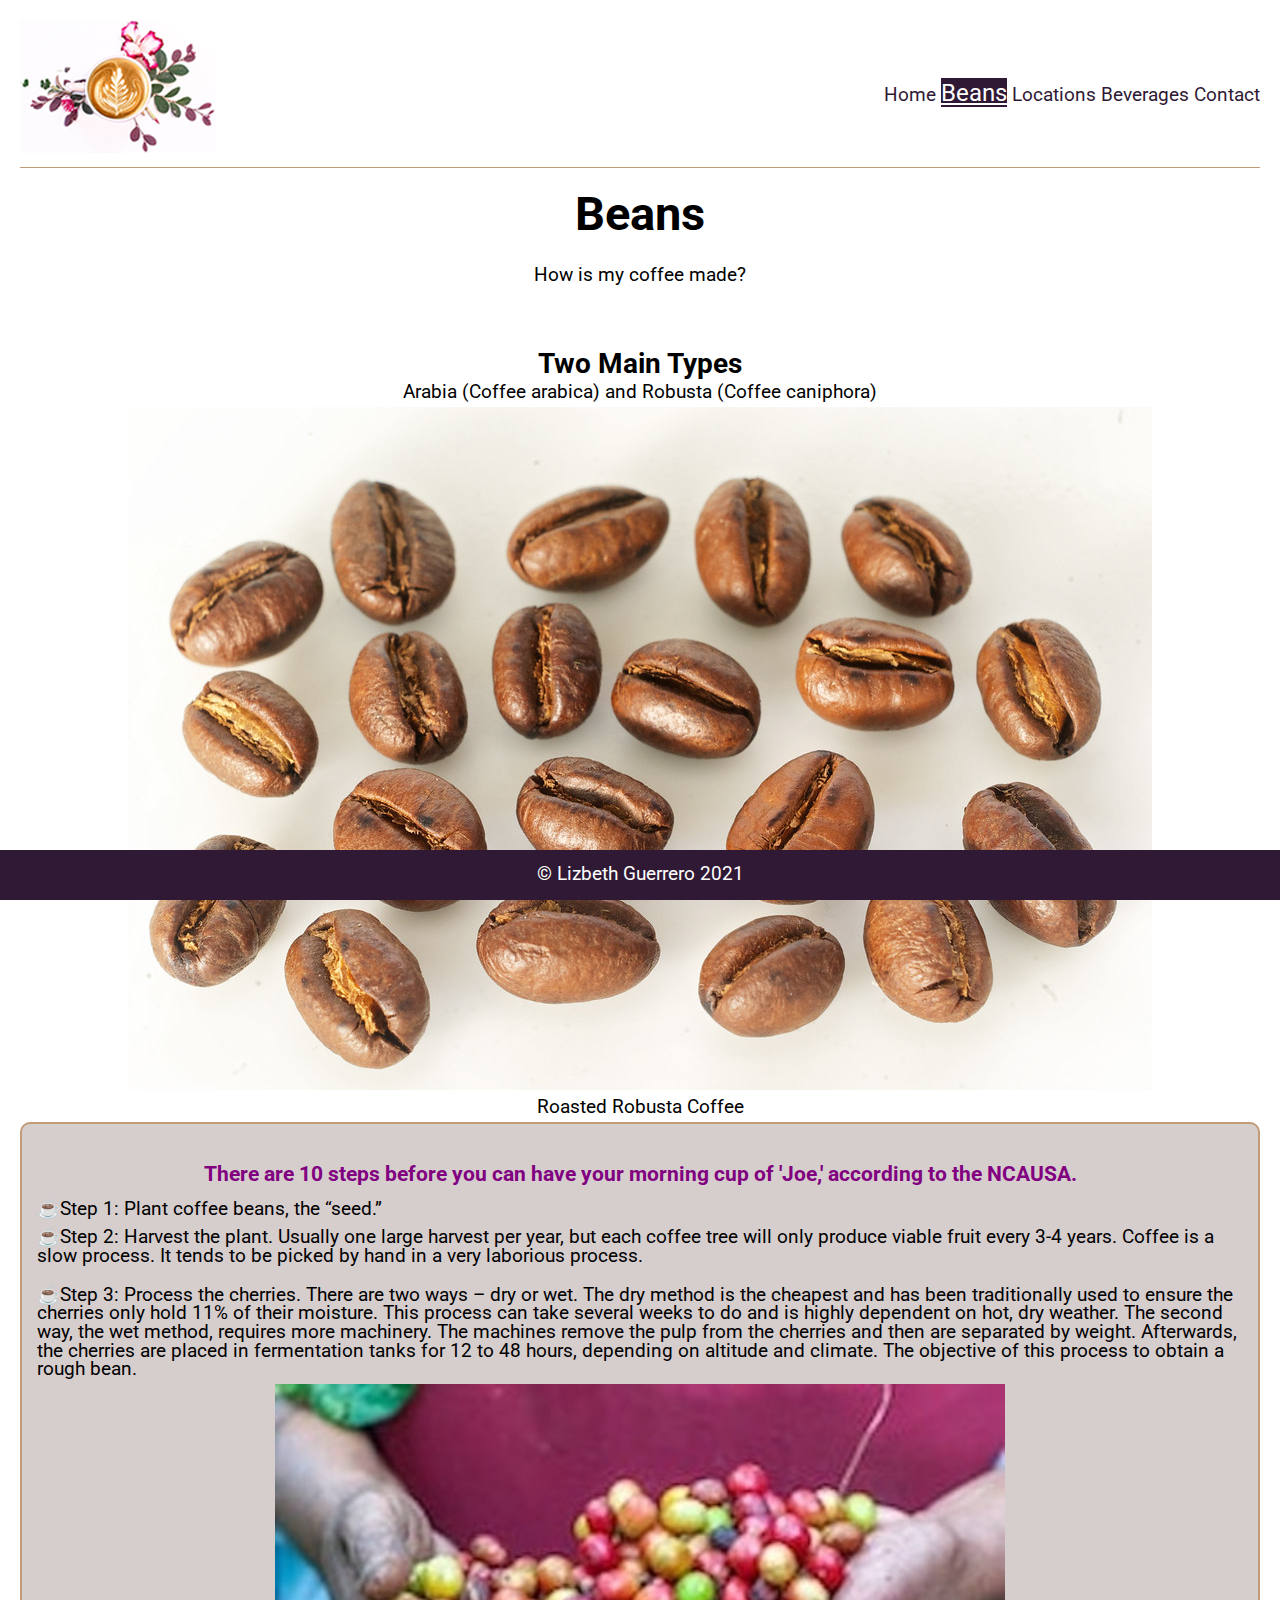
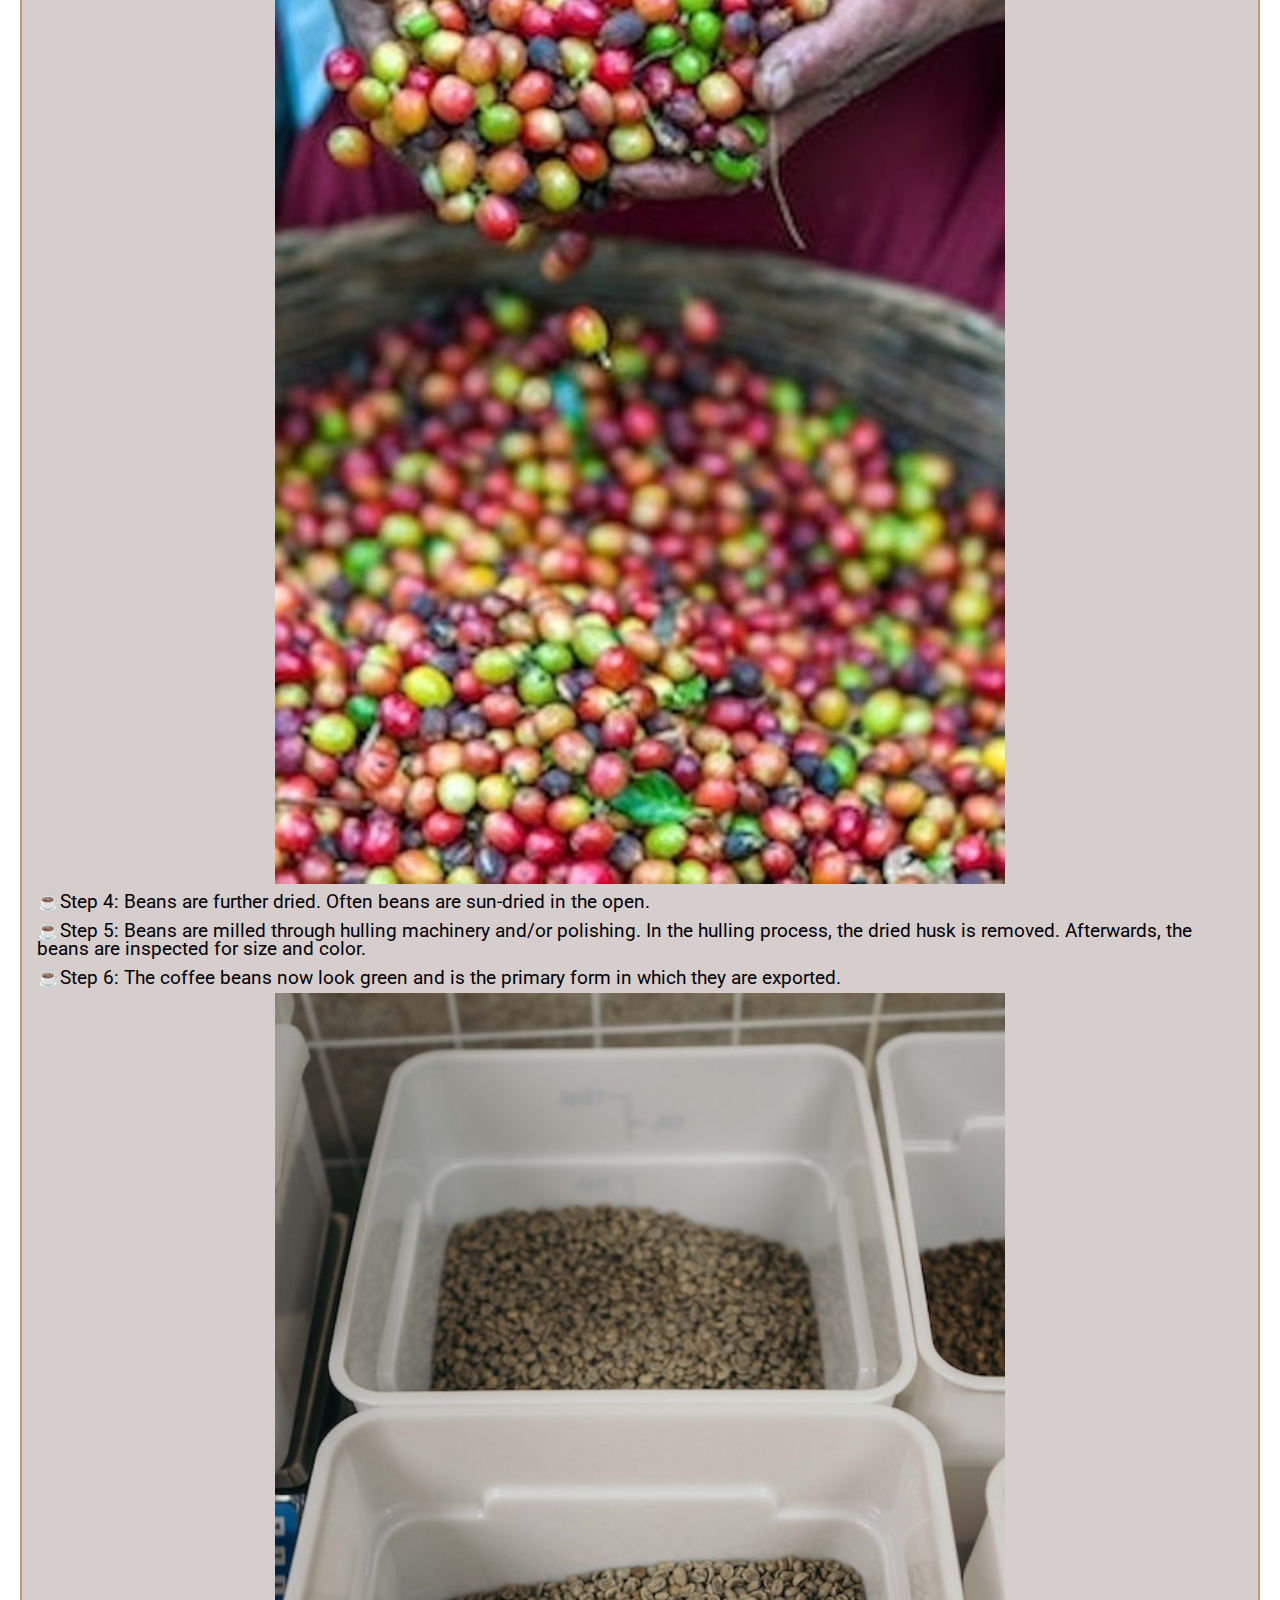
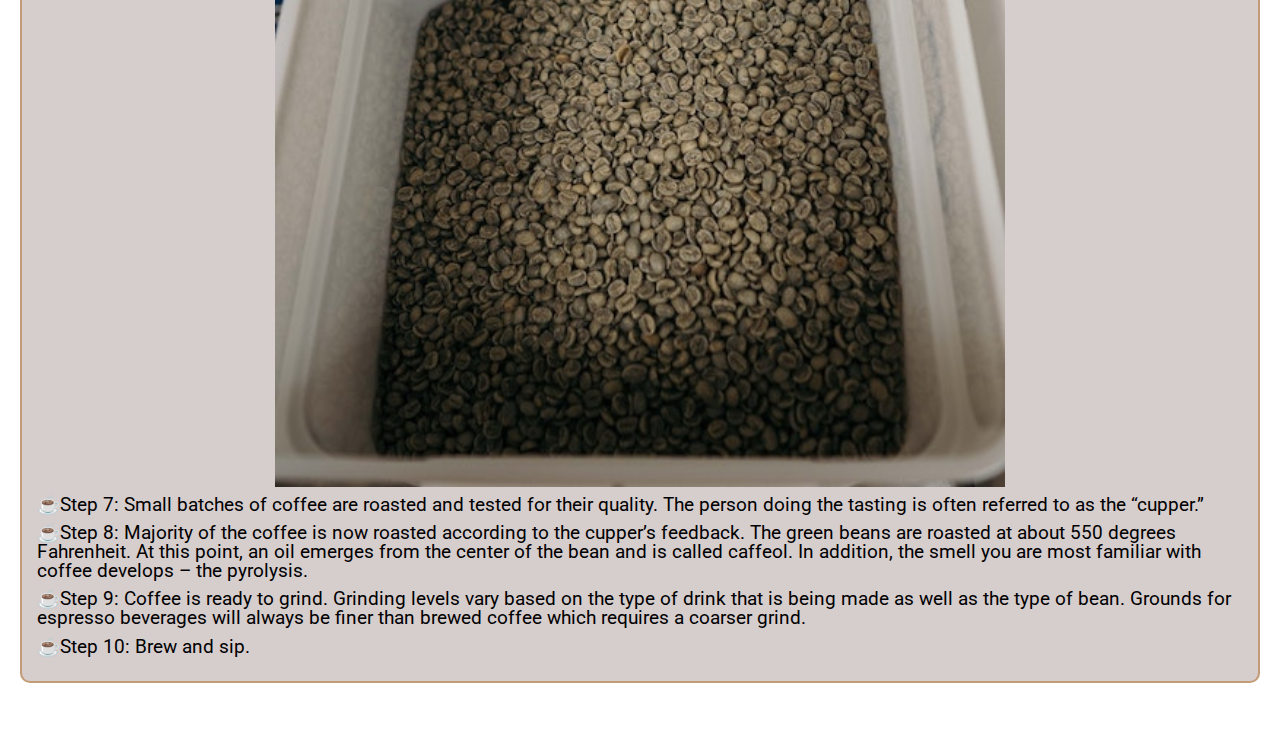
==== commit dfbeb597: "Add files via upload" ====
--- a/beans.html
+++ b/beans.html
@@ -10,6 +10,15 @@
     <link rel="stylesheet" href="css/style.css">
     <link rel="preconnect" href="https://fonts.gstatic.com">
     <link href="https://fonts.googleapis.com/css2?family=Roboto:wght@300&display=swap" rel="stylesheet">
+    <!-- Global site tag (gtag.js) - Google Analytics -->
+    <script async src="https://www.googletagmanager.com/gtag/js?id=G-CT5362MJQN"></script>
+    <script>
+      window.dataLayer = window.dataLayer || [];
+      function gtag(){dataLayer.push(arguments);}
+      gtag('js', new Date());
+
+      gtag('config', 'G-CT5362MJQN');
+    </script>
     <title>Beans</title>
   </head>
   <body>
--- a/css/starter.css
+++ b/css/starter.css
@@ -3,12 +3,14 @@
   text-align: center;
   line-height: 2;
   font-style: #301934 solid;
+  font-weight: bold;
 }
 
 h2{
   font-size: 1.5em;
   text-align: center;
   padding-top: 20px;
+  font-weight: bold;
 }
 
 h3 {
@@ -17,6 +19,7 @@
   text-align:center;
   padding-top: 30px;
   padding-bottom: 10px;
+  font-weight: bolder;
 }
 
 p {
@@ -88,15 +91,4 @@
   color: white;
   background-color:#301934;
   font-size: 130%;
-}
-
-@media screen and (min-width: 850px){
-  .big_card{
-    -webkit-transform: scaleX(1.12);
-            transform: scaleX(1.12);
-  }
-
-  nav a{
-    padding: 10px;
-  }
 }--- a/css/style.css
+++ b/css/style.css
@@ -7,6 +7,11 @@
   margin-bottom: 40px;
   color: solid black;
 }
+
+/* .dark-mode{
+  background-color: black;
+  color: white;
+} */
 
 header{
   background: #fff;
@@ -20,6 +25,25 @@
   display:flex;
   flex-direction: column;
   justify-content: center;
+}
+
+#mug{
+  height: 30%;
+  width: 30%;
+  animation: nudge 3s linear 2 alternate;
+}
+
+/* following code was modified from CSS Tricks */
+@keyframes nudge {
+  0%, 100% {
+    transform: translate(0, 0);
+  }
+  50% {
+    transform: translate(170px, 0);
+  }
+  80% {
+    transform: translate(-170px, 0);
+  }
 }
 
 .facts{
@@ -72,6 +96,16 @@
   height: auto;
 }
 
+.parallax {
+  background-image: url("../images/nordwood-themes-unsplash.jpeg");
+  min-height: 500px;
+  background-attachment: fixed;
+  background-position: center;
+  background-repeat: no-repeat;
+  background-size: cover;
+}
+
+
 .locations-container, .coffee-photos {
   display: grid;
   grid-template-columns: 1fr;
@@ -89,6 +123,7 @@
   border-radius: 20px solid brown;
 }
 
+
 /* CONTACT PAGE CODE */
 form {
   border: 2px solid #C39B77;
@@ -96,7 +131,6 @@
 
 legend{
   font-size: 125%;
-  font-style:italic;
   text-transform: uppercase;
   text-align: center;
 }
@@ -104,6 +138,7 @@
 label{
   display: inline-block;
   margin-right:10px;
+  text-align: center;
 }
 input {
   width: 100%;
@@ -137,6 +172,8 @@
   width: 100%;
 }
 
+
+
 @media screen and (min-width: 768px){
 
   .locations-container, .row-locations {
@@ -187,7 +224,7 @@
     grid-template-columns: 1fr 1fr 1fr;
   }
 
-  form{
+  /* form{
     width: 80%;
     margin: 0 auto;
   }
@@ -203,5 +240,16 @@
   textarea{
     width:80%;
     height: 25vh;
- }
-}
+ } */
+}
+
+@media (prefers-reduced-motion: reduce) {
+  #mug {
+    animation-name: none;
+    animation-duration: none;
+  }
+
+  .parallax {
+      background-attachment: scroll;
+  }
+}